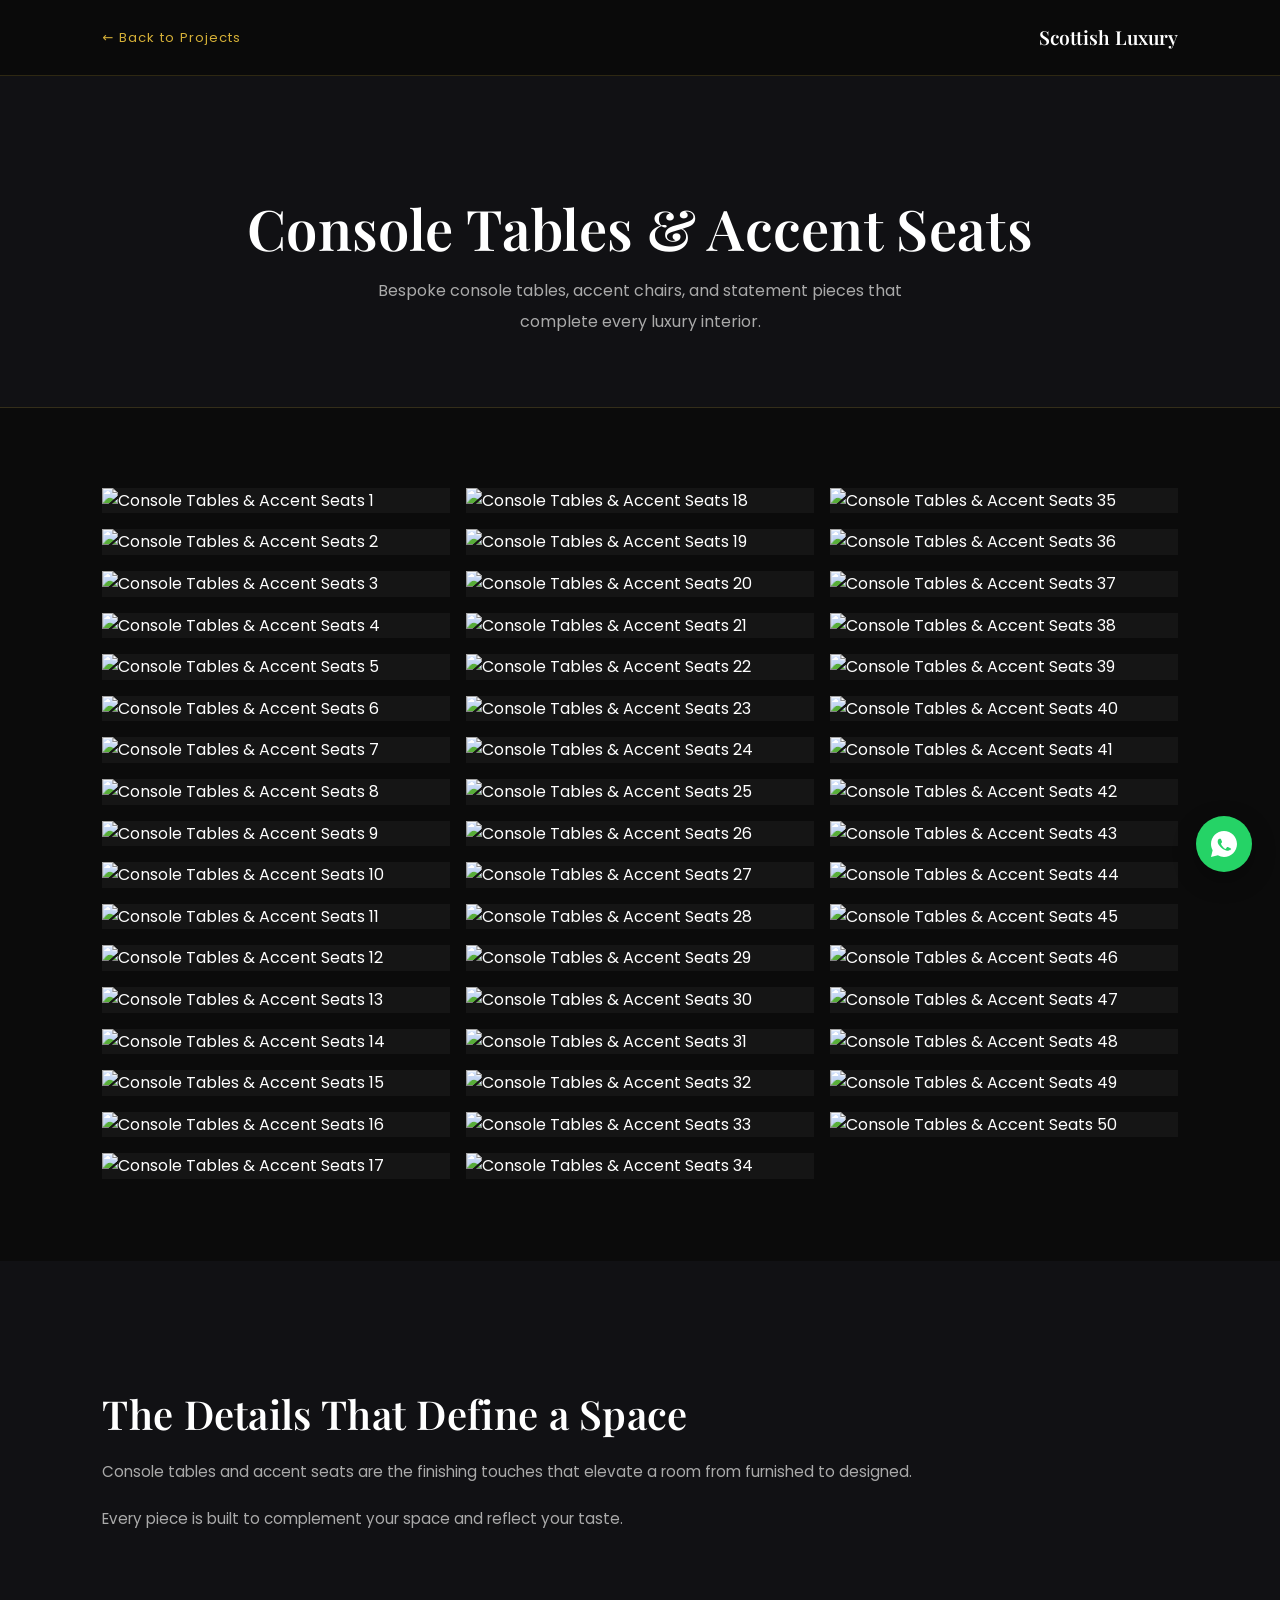
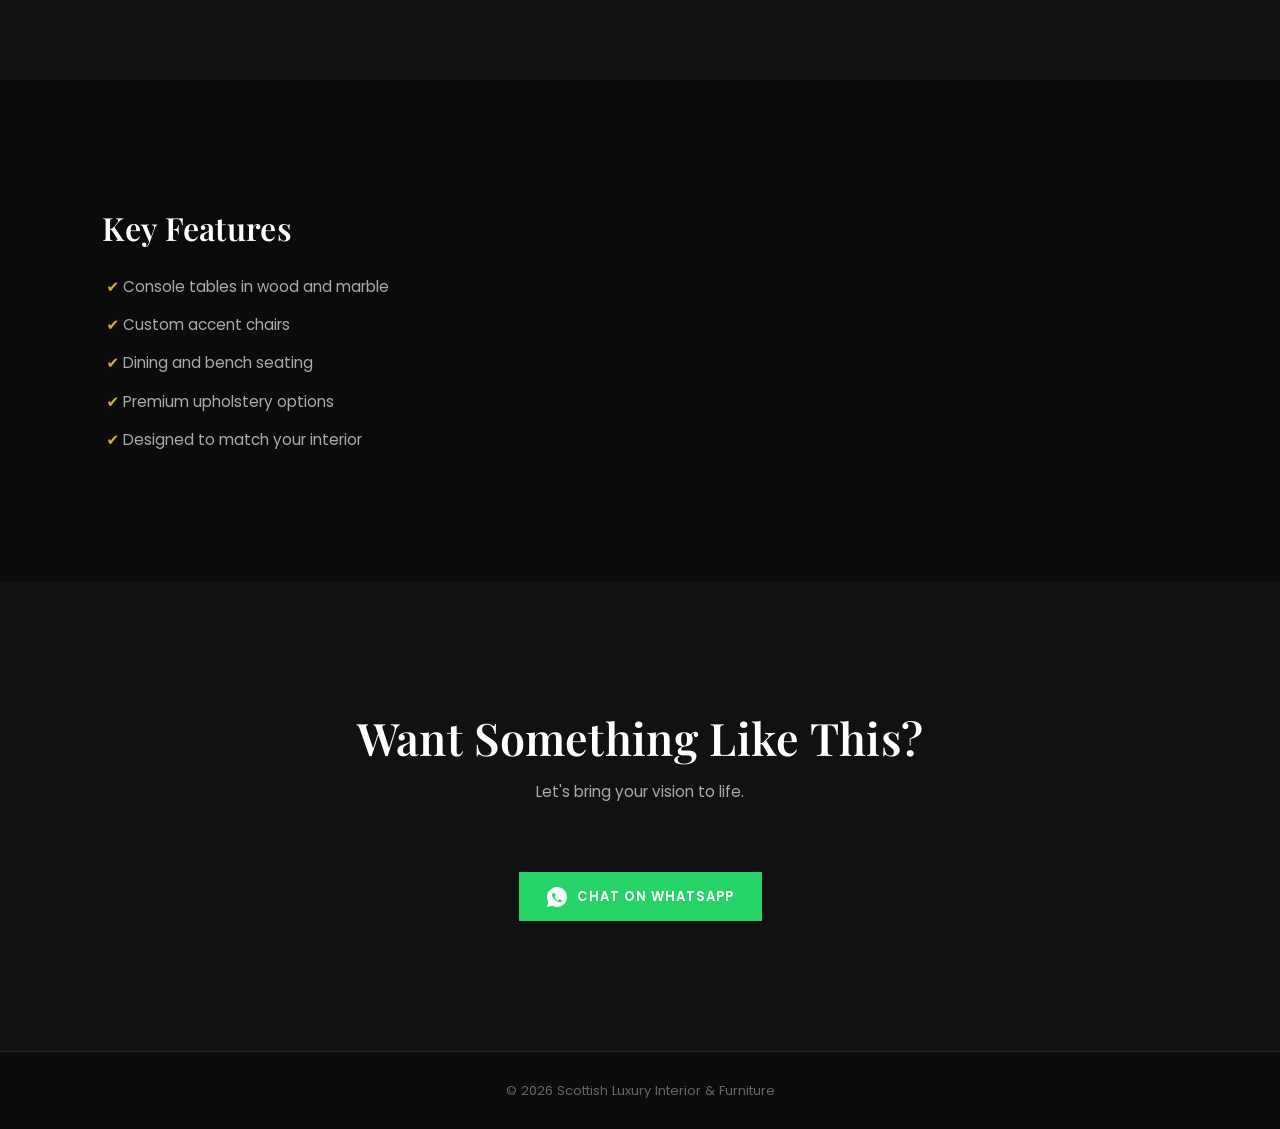
==== console.html @ 1c822341 "Add files via upload" ====
<!DOCTYPE html>
<html lang="en">
<head>
  <meta charset="UTF-8">
  <meta name="viewport" content="width=device-width, initial-scale=1.0">
  <title>Console & Seats | Scottish Luxury</title>
  <link rel="stylesheet" href="style.css">
  <link href="https://fonts.googleapis.com/css2?family=Playfair+Display:ital,wght@0,500;0,600;0,700;1,500&family=Poppins:wght@300;400;500;600&display=swap" rel="stylesheet">
  <style>
    .masonry-grid { columns: 3; column-gap: 16px; padding: 80px 8%; background: var(--black); }
    .masonry-item { break-inside: avoid; margin-bottom: 16px; overflow: hidden; position: relative; cursor: pointer; background: var(--card); }
    .masonry-item img { width: 100%; height: auto; display: block; transition: transform 0.6s ease; }
    .masonry-item:hover img { transform: scale(1.06); }
    .masonry-label { position: absolute; bottom: 0; left: 0; width: 100%; padding: 16px; background: linear-gradient(transparent, rgba(0,0,0,0.85)); opacity: 0; transition: opacity 0.4s ease; }
    .masonry-item:hover .masonry-label { opacity: 1; }
    .masonry-label h3 { color: var(--white); font-size: 0.95rem; font-family: var(--serif); }
    .lightbox { position: fixed; inset: 0; background: rgba(0,0,0,0.97); display: none; flex-direction: column; justify-content: center; align-items: center; z-index: 9999; padding: 40px; }
    .lightbox.open { display: flex; }
    .lightbox img { max-width: 880px; max-height: 80vh; width: auto; height: auto; border: 1px solid var(--gold-border); object-fit: contain; }
    .lightbox h3 { color: var(--white); margin-top: 20px; font-family: var(--serif); font-size: 1.1rem; }
    .lightbox-close { position: absolute; top: 28px; right: 40px; font-size: 2rem; color: var(--gold); cursor: pointer; background: none; border: none; }
    .lightbox-nav { position: absolute; top: 50%; transform: translateY(-50%); font-size: 2.5rem; color: var(--gold); cursor: pointer; background: none; border: none; padding: 10px; }
    .lightbox-prev { left: 20px; }
    .lightbox-next { right: 20px; }
    @media (max-width: 768px) { .masonry-grid { columns: 2; padding: 60px 5%; } }
    @media (max-width: 480px) { .masonry-grid { columns: 1; } }
  </style>
</head>
<body>

  <header class="project-page-header">
    <a href="projects.html" class="back-link">&larr; Back to Projects</a>
    <a href="index.html" class="logo-small">Scottish Luxury</a>
  </header>

  <section class="collection-hero">
    <h1>Console Tables & Accent Seats</h1>
    <p>Bespoke console tables, accent chairs, and statement pieces that complete every luxury interior.</p>
  </section>

  <!-- ADD YOUR IMAGES BELOW -->
  <!-- Replace photo-1.jpg, photo-2.jpg etc with your real image filenames -->
  <div class="masonry-grid" id="masonryGrid">
    <div class="masonry-item" onclick="openLightbox(0)">
      <img src="image/console/con (2).jpg" alt="Console Tables & Accent Seats 1" loading="lazy">
      <div class="masonry-label"><h3>Console Tables & Accent Seats 1</h3></div>
    </div>
    <div class="masonry-item" onclick="openLightbox(1)">
      <img src="image/console/con (1).jpg" alt="Console Tables & Accent Seats 2" loading="lazy">
      <div class="masonry-label"><h3>Console Tables & Accent Seats 2</h3></div>
    </div>
    <div class="masonry-item" onclick="openLightbox(2)">
      <img src="image/console/con (3).jpg" alt="Console Tables & Accent Seats 3" loading="lazy">
      <div class="masonry-label"><h3>Console Tables & Accent Seats 3</h3></div>
    </div>
    <div class="masonry-item" onclick="openLightbox(3)">
      <img src="image/console/con (4).jpg" alt="Console Tables & Accent Seats 4" loading="lazy">
      <div class="masonry-label"><h3>Console Tables & Accent Seats 4</h3></div>
    </div>
    <div class="masonry-item" onclick="openLightbox(4)">
      <img src="image/console/con (5).jpg" alt="Console Tables & Accent Seats 5" loading="lazy">
      <div class="masonry-label"><h3>Console Tables & Accent Seats 5</h3></div>
    </div>
    <div class="masonry-item" onclick="openLightbox(5)">
      <img src="image/console/con (6).jpg" alt="Console Tables & Accent Seats 6" loading="lazy">
      <div class="masonry-label"><h3>Console Tables & Accent Seats 6</h3></div>
    </div>
    <div class="masonry-item" onclick="openLightbox(6)">
      <img src="image/console/con (7).jpg" alt="Console Tables & Accent Seats 7" loading="lazy">
      <div class="masonry-label"><h3>Console Tables & Accent Seats 7</h3></div>
    </div>
    <div class="masonry-item" onclick="openLightbox(7)">
      <img src="image/console/con (8).jpg" alt="Console Tables & Accent Seats 8" loading="lazy">
      <div class="masonry-label"><h3>Console Tables & Accent Seats 8</h3></div>
    </div>
    <div class="masonry-item" onclick="openLightbox(8)">
      <img src="image/console/con (9).jpg" alt="Console Tables & Accent Seats 9" loading="lazy">
      <div class="masonry-label"><h3>Console Tables & Accent Seats 9</h3></div>
    </div>
    <div class="masonry-item" onclick="openLightbox(9)">
      <img src="image/console/con (10).jpg" alt="Console Tables & Accent Seats 10" loading="lazy">
      <div class="masonry-label"><h3>Console Tables & Accent Seats 10</h3></div>
    </div>
    <div class="masonry-item" onclick="openLightbox(10)">
      <img src="image/console/con (11).jpg" alt="Console Tables & Accent Seats 11" loading="lazy">
      <div class="masonry-label"><h3>Console Tables & Accent Seats 11</h3></div>
    </div>
    <div class="masonry-item" onclick="openLightbox(11)">
      <img src="image/console/con (12).jpg" alt="Console Tables & Accent Seats 12" loading="lazy">
      <div class="masonry-label"><h3>Console Tables & Accent Seats 12</h3></div>
    </div>
    <div class="masonry-item" onclick="openLightbox(12)">
      <img src="image/console/con (13).jpg" alt="Console Tables & Accent Seats 13" loading="lazy">
      <div class="masonry-label"><h3>Console Tables & Accent Seats 13</h3></div>
    </div>
    <div class="masonry-item" onclick="openLightbox(13)">
      <img src="image/console/con (14).jpg" alt="Console Tables & Accent Seats 14" loading="lazy">
      <div class="masonry-label"><h3>Console Tables & Accent Seats 14</h3></div>
    </div>
    <div class="masonry-item" onclick="openLightbox(14)">
      <img src="image/console/con (15).jpg" alt="Console Tables & Accent Seats 15" loading="lazy">
      <div class="masonry-label"><h3>Console Tables & Accent Seats 15</h3></div>
    </div>
    <div class="masonry-item" onclick="openLightbox(15)">
      <img src="image/console/con (16).jpg" alt="Console Tables & Accent Seats 16" loading="lazy">
      <div class="masonry-label"><h3>Console Tables & Accent Seats 16</h3></div>
    </div>
    <div class="masonry-item" onclick="openLightbox(16)">
      <img src="image/console/con (17).jpg" alt="Console Tables & Accent Seats 17" loading="lazy">
      <div class="masonry-label"><h3>Console Tables & Accent Seats 17</h3></div>
    </div>
    <div class="masonry-item" onclick="openLightbox(17)">
      <img src="image/console/con (18).jpg" alt="Console Tables & Accent Seats 18" loading="lazy">
      <div class="masonry-label"><h3>Console Tables & Accent Seats 18</h3></div>
    </div>
    <div class="masonry-item" onclick="openLightbox(18)">
      <img src="image/console/con (19).jpg" alt="Console Tables & Accent Seats 19" loading="lazy">
      <div class="masonry-label"><h3>Console Tables & Accent Seats 19</h3></div>
    </div>
    <div class="masonry-item" onclick="openLightbox(19)">
      <img src="image/console/con (20).jpg" alt="Console Tables & Accent Seats 20" loading="lazy">
      <div class="masonry-label"><h3>Console Tables & Accent Seats 20</h3></div>
    </div>
    <div class="masonry-item" onclick="openLightbox(20)">
      <img src="image/console/con (21).jpg" alt="Console Tables & Accent Seats 21" loading="lazy">
      <div class="masonry-label"><h3>Console Tables & Accent Seats 21</h3></div>
    </div>
    <div class="masonry-item" onclick="openLightbox(21)">
      <img src="image/console/con (22).jpg" alt="Console Tables & Accent Seats 22" loading="lazy">
      <div class="masonry-label"><h3>Console Tables & Accent Seats 22</h3></div>
    </div>
    <div class="masonry-item" onclick="openLightbox(22)">
      <img src="image/console/con (23).jpg" alt="Console Tables & Accent Seats 23" loading="lazy">
      <div class="masonry-label"><h3>Console Tables & Accent Seats 23</h3></div>
    </div>
    <div class="masonry-item" onclick="openLightbox(23)">
      <img src="image/console/con (24).jpg" alt="Console Tables & Accent Seats 24" loading="lazy">
      <div class="masonry-label"><h3>Console Tables & Accent Seats 24</h3></div>
    </div>
    <div class="masonry-item" onclick="openLightbox(24)">
      <img src="image/console/con (25).jpg" alt="Console Tables & Accent Seats 25" loading="lazy">
      <div class="masonry-label"><h3>Console Tables & Accent Seats 25</h3></div>
    </div>
    <div class="masonry-item" onclick="openLightbox(25)">
      <img src="image/console/con (26).jpg" alt="Console Tables & Accent Seats 26" loading="lazy">
      <div class="masonry-label"><h3>Console Tables & Accent Seats 26</h3></div>
    </div>
    <div class="masonry-item" onclick="openLightbox(26)">
      <img src="image/console/con (27).jpg" alt="Console Tables & Accent Seats 27" loading="lazy">
      <div class="masonry-label"><h3>Console Tables & Accent Seats 27</h3></div>
    </div>
    <div class="masonry-item" onclick="openLightbox(27)">
      <img src="image/console/con (28).jpg" alt="Console Tables & Accent Seats 28" loading="lazy">
      <div class="masonry-label"><h3>Console Tables & Accent Seats 28</h3></div>
    </div>
    <div class="masonry-item" onclick="openLightbox(28)">
      <img src="image/console/con (29).jpg" alt="Console Tables & Accent Seats 29" loading="lazy">
      <div class="masonry-label"><h3>Console Tables & Accent Seats 29</h3></div>
    </div>
    <div class="masonry-item" onclick="openLightbox(29)">
      <img src="image/console/con (30).jpg" alt="Console Tables & Accent Seats 30" loading="lazy">
      <div class="masonry-label"><h3>Console Tables & Accent Seats 30</h3></div>
    </div>
    <div class="masonry-item" onclick="openLightbox(30)">
      <img src="image/console/con (31).jpg" alt="Console Tables & Accent Seats 31" loading="lazy">
      <div class="masonry-label"><h3>Console Tables & Accent Seats 31</h3></div>
    </div>
    <div class="masonry-item" onclick="openLightbox(31)">
      <img src="image/console/con (32).jpg" alt="Console Tables & Accent Seats 32" loading="lazy">
      <div class="masonry-label"><h3>Console Tables & Accent Seats 32</h3></div>
    </div>
    <div class="masonry-item" onclick="openLightbox(32)">
      <img src="image/console/con (33).jpg" alt="Console Tables & Accent Seats 33" loading="lazy">
      <div class="masonry-label"><h3>Console Tables & Accent Seats 33</h3></div>
    </div>
    <div class="masonry-item" onclick="openLightbox(33)">
      <img src="image/console/con (34).jpg" alt="Console Tables & Accent Seats 34" loading="lazy">
      <div class="masonry-label"><h3>Console Tables & Accent Seats 34</h3></div>
    </div>
    <div class="masonry-item" onclick="openLightbox(34)">
      <img src="image/console/con (35).jpg" alt="Console Tables & Accent Seats 35" loading="lazy">
      <div class="masonry-label"><h3>Console Tables & Accent Seats 35</h3></div>
    </div>
    <div class="masonry-item" onclick="openLightbox(35)">
      <img src="image/console/con (36).jpg" alt="Console Tables & Accent Seats 36" loading="lazy">
      <div class="masonry-label"><h3>Console Tables & Accent Seats 36</h3></div>
    </div>
    <div class="masonry-item" onclick="openLightbox(36)">
      <img src="image/console/con (37).jpg" alt="Console Tables & Accent Seats 37" loading="lazy">
      <div class="masonry-label"><h3>Console Tables & Accent Seats 37</h3></div>
    </div>
    <div class="masonry-item" onclick="openLightbox(37)">
      <img src="image/console/con (38).jpg" alt="Console Tables & Accent Seats 38" loading="lazy">
      <div class="masonry-label"><h3>Console Tables & Accent Seats 38</h3></div>
    </div>
    <div class="masonry-item" onclick="openLightbox(38)">
      <img src="image/console/con (39).jpg" alt="Console Tables & Accent Seats 39" loading="lazy">
      <div class="masonry-label"><h3>Console Tables & Accent Seats 39</h3></div>
    </div>
    <div class="masonry-item" onclick="openLightbox(39)">
      <img src="image/console/con (40).jpg" alt="Console Tables & Accent Seats 40" loading="lazy">
      <div class="masonry-label"><h3>Console Tables & Accent Seats 40</h3></div>
    </div>
    <div class="masonry-item" onclick="openLightbox(40)">
      <img src="image/console/con (41).jpg" alt="Console Tables & Accent Seats 41" loading="lazy">
      <div class="masonry-label"><h3>Console Tables & Accent Seats 41</h3></div>
    </div>
    <div class="masonry-item" onclick="openLightbox(41)">
      <img src="image/console/con (42).jpg" alt="Console Tables & Accent Seats 42" loading="lazy">
      <div class="masonry-label"><h3>Console Tables & Accent Seats 42</h3></div>
    </div>
    <div class="masonry-item" onclick="openLightbox(42)">
      <img src="image/console/con (43).jpg" alt="Console Tables & Accent Seats 43" loading="lazy">
      <div class="masonry-label"><h3>Console Tables & Accent Seats 43</h3></div>
    </div>
    <div class="masonry-item" onclick="openLightbox(43)">
      <img src="image/console/con (44).jpg" alt="Console Tables & Accent Seats 44" loading="lazy">
      <div class="masonry-label"><h3>Console Tables & Accent Seats 44</h3></div>
    </div>
    <div class="masonry-item" onclick="openLightbox(44)">
      <img src="image/console/con (45).jpg" alt="Console Tables & Accent Seats 45" loading="lazy">
      <div class="masonry-label"><h3>Console Tables & Accent Seats 45</h3></div>
    </div>
    <div class="masonry-item" onclick="openLightbox(45)">
      <img src="image/console/con (46).jpg" alt="Console Tables & Accent Seats 46" loading="lazy">
      <div class="masonry-label"><h3>Console Tables & Accent Seats 46</h3></div>
    </div>
    <div class="masonry-item" onclick="openLightbox(46)">
      <img src="image/console/con (47).jpg" alt="Console Tables & Accent Seats 47" loading="lazy">
      <div class="masonry-label"><h3>Console Tables & Accent Seats 47</h3></div>
    </div>
    <div class="masonry-item" onclick="openLightbox(47)">
      <img src="image/console/con ().jpg" alt="Console Tables & Accent Seats 48" loading="lazy">
      <div class="masonry-label"><h3>Console Tables & Accent Seats 48</h3></div>
    </div>
    <div class="masonry-item" onclick="openLightbox(48)">
      <img src="image/console/con (49).jpg" alt="Console Tables & Accent Seats 49" loading="lazy">
      <div class="masonry-label"><h3>Console Tables & Accent Seats 49</h3></div>
    </div>
    <div class="masonry-item" onclick="openLightbox(49)">
      <img src="image/console/con (50).jpg" alt="Console Tables & Accent Seats 50" loading="lazy">
      <div class="masonry-label"><h3>Console Tables & Accent Seats 50</h3></div>
    </div>
  </div>

  <section class="project-story">
    <div class="story-text reveal">
      <h2>The Details That Define a Space</h2>
      <p>Console tables and accent seats are the finishing touches that elevate a room from furnished to designed.</p>
      <p>Every piece is built to complement your space and reflect your taste.</p>
    </div>
  </section>

  <section class="project-features">
    <h2>Key Features</h2>
    <ul>
      <li>Console tables in wood and marble</li>
      <li>Custom accent chairs</li>
      <li>Dining and bench seating</li>
      <li>Premium upholstery options</li>
      <li>Designed to match your interior</li>
    </ul>
  </section>

  <section class="project-cta reveal">
    <h2>Want Something Like This?</h2>
    <p>Let's bring your vision to life.</p>
    <a href="https://wa.me/234802 031 6208" class="whatsapp-btn" target="_blank">
      <svg xmlns="http://www.w3.org/2000/svg" viewBox="0 0 32 32" width="20" height="20" fill="white"><path d="M16 0C7.163 0 0 7.163 0 16c0 2.822.736 5.472 2.027 7.77L0 32l8.43-2.01A15.94 15.94 0 0 0 16 32c8.837 0 16-7.163 16-16S24.837 0 16 0zm7.894 22.324c-.33.927-1.922 1.77-2.646 1.883-.678.106-1.53.15-2.468-.155-.569-.184-1.3-.43-2.234-.842-3.937-1.7-6.507-5.67-6.703-5.933-.196-.263-1.6-2.126-1.6-4.055s1.013-2.878 1.372-3.27c.358-.39.78-.488 1.04-.488.26 0 .52.002.748.014.24.012.562-.091.88.671.33.787 1.12 2.716 1.218 2.912.098.196.163.424.033.683-.13.26-.196.423-.39.651-.195.228-.41.51-.585.684-.195.195-.398.406-.171.797.228.39 1.013 2.358 1.95 3.158 1.338 1.95 2.46 2.56 2.916 2.854.456.293.72.244.985-.049.267-.293 1.137-1.327 1.44-1.782.303-.456.606-.38 1.023-.228.416.15 2.64 1.245 3.094 1.47.456.228.76.342.872.53.11.195.11 1.122-.22 2.05z"/></svg>
      Chat on WhatsApp
    </a>
  </section>

  <footer class="project-footer">&copy; 2026 Scottish Luxury Interior &amp; Furniture</footer>

  <div class="lightbox" id="lightbox">
    <button class="lightbox-close" onclick="closeLightbox()">&#10005;</button>
    <button class="lightbox-nav lightbox-prev" onclick="changeImage(-1)">&#8249;</button>
    <img id="lightboxImg" src="" alt="">
    <h3 id="lightboxTitle"></h3>
    <button class="lightbox-nav lightbox-next" onclick="changeImage(1)">&#8250;</button>
  </div>

  <a href="https://wa.me/234802 031 6208" class="whatsapp-float" target="_blank">
    <svg xmlns="http://www.w3.org/2000/svg" viewBox="0 0 32 32" fill="white"><path d="M16 0C7.163 0 0 7.163 0 16c0 2.822.736 5.472 2.027 7.77L0 32l8.43-2.01A15.94 15.94 0 0 0 16 32c8.837 0 16-7.163 16-16S24.837 0 16 0zm7.894 22.324c-.33.927-1.922 1.77-2.646 1.883-.678.106-1.53.15-2.468-.155-.569-.184-1.3-.43-2.234-.842-3.937-1.7-6.507-5.67-6.703-5.933-.196-.263-1.6-2.126-1.6-4.055s1.013-2.878 1.372-3.27c.358-.39.78-.488 1.04-.488.26 0 .52.002.748.014.24.012.562-.091.88.671.33.787 1.12 2.716 1.218 2.912.098.196.163.424.033.683-.13.26-.196.423-.39.651-.195.228-.41.51-.585.684-.195.195-.398.406-.171.797.228.39 1.013 2.358 1.95 3.158 1.338 1.95 2.46 2.56 2.916 2.854.456.293.72.244.985-.049.267-.293 1.137-1.327 1.44-1.782.303-.456.606-.38 1.023-.228.416.15 2.64 1.245 3.094 1.47.456.228.76.342.872.53.11.195.11 1.122-.22 2.05z"/></svg>
  </a>

  <script src="script.js"></script>
  <script>
    let currentIndex = 0;
    const items = document.querySelectorAll(".masonry-item");
    function openLightbox(index) { currentIndex = index; updateLightbox(); document.getElementById("lightbox").classList.add("open"); document.body.style.overflow = "hidden"; }
    function closeLightbox() { document.getElementById("lightbox").classList.remove("open"); document.body.style.overflow = ""; }
    function changeImage(dir) { currentIndex = (currentIndex + dir + items.length) % items.length; updateLightbox(); }
    function updateLightbox() { const item = items[currentIndex]; document.getElementById("lightboxImg").src = item.querySelector("img").src; const h3 = item.querySelector("h3"); document.getElementById("lightboxTitle").innerText = h3 ? h3.innerText : ""; }
    document.getElementById("lightbox").addEventListener("click", function(e) { if (e.target === this) closeLightbox(); });
    document.addEventListener("keydown", function(e) { if (e.key === "Escape") closeLightbox(); if (e.key === "ArrowRight") changeImage(1); if (e.key === "ArrowLeft") changeImage(-1); });
    const reveals = document.querySelectorAll(".reveal");
    const observer = new IntersectionObserver((entries) => { entries.forEach(e => { if (e.isIntersecting) { e.target.classList.add("visible"); observer.unobserve(e.target); } }); }, { threshold: 0.1 });
    reveals.forEach(r => observer.observe(r));
  </script>
</body>
</html>
---- style.css ----
/* ================================
   SCOTTISH LUXURY — UPGRADED STYLE
   Dark gold. Breathing room. Smooth.
   ================================ */

   @import url('https://fonts.googleapis.com/css2?family=Playfair+Display:ital,wght@0,500;0,600;0,700;1,500&family=Poppins:wght@300;400;500;600&display=swap');

   :root {
     --black:   #0b0b0b;
     --dark:    #111114;
     --mid:     #181818;
     --card:    #151515;
     --gold:    #d4af37;
     --gold-dim: rgba(212,175,55,0.12);
     --gold-border: rgba(212,175,55,0.18);
     --white:   #ffffff;
     --grey:    #aaaaaa;
     --grey-dim: #666666;
   
     --serif: 'Playfair Display', Georgia, serif;
     --sans:  'Poppins', system-ui, sans-serif;
   
     --pad: 130px 8%;
     --pad-sm: 80px 5%;
   }
   
   *, *::before, *::after {
     margin: 0;
     padding: 0;
     box-sizing: border-box;
   }
   
   html { scroll-behavior: smooth; }
   
   body {
     font-family: var(--sans);
     background: var(--black);
     color: var(--white);
     font-size: 16px;
     line-height: 1.6;
     overflow-x: hidden;
   }
   
   h1, h2, h3 {
     font-family: var(--serif);
     font-weight: 600;
     line-height: 1.15;
     letter-spacing: 0.3px;
   }
   
   a { text-decoration: none; color: inherit; }
   img { display: block; width: 100%; object-fit: cover; }
   
   /* ---- SCROLL REVEAL ---- */
   .reveal {
     opacity: 0;
     transform: translateY(50px);
     transition: opacity 0.9s ease, transform 0.9s ease;
   }
   
   .reveal.visible {
     opacity: 1;
     transform: translateY(0);
   }
   
   .fade-up {
     animation: fadeUp 1.2s ease forwards;
   }
   
   @keyframes fadeUp {
     from { opacity: 0; transform: translateY(40px); }
     to   { opacity: 1; transform: translateY(0); }
   }
   
   /* ---- NAVBAR ---- */
   .navbar {
     position: fixed;
     top: 0; left: 0;
     width: 100%;
     padding: 22px 8%;
     display: flex;
     justify-content: space-between;
     align-items: center;
     z-index: 1000;
     background: rgba(11,11,11,0.6);
     backdrop-filter: blur(12px);
     border-bottom: 1px solid var(--gold-border);
     transition: background 0.4s ease, padding 0.3s ease;
   }
   
   .navbar.scrolled {
     background: rgba(11,11,11,0.92);
     padding: 16px 8%;
   }
   
   .logo {
     font-family: var(--serif);
     font-size: 1.4rem;
     color: var(--gold);
     letter-spacing: 1px;
   }
   
   .nav-links {
     display: flex;
     gap: 36px;
     list-style: none;
   }
   
   .nav-links a {
     font-size: 0.82rem;
     letter-spacing: 1.5px;
     text-transform: uppercase;
     color: var(--white);
     position: relative;
     transition: color 0.3s;
   }
   
   .nav-links a::after {
     content: '';
     position: absolute;
     bottom: -4px; left: 0;
     width: 0; height: 1px;
     background: var(--gold);
     transition: width 0.3s ease;
   }
   
   .nav-links a:hover { color: var(--gold); }
   .nav-links a:hover::after { width: 100%; }
   
   .menu-toggle {
     display: none;
     font-size: 1.6rem;
     color: var(--gold);
     cursor: pointer;
     background: none;
     border: none;
   }
   
   /* ---- OVERLAY MENU ---- */
   .overlay-menu {
     position: fixed;
     inset: 0;
     background: rgba(11,11,11,0.98);
     display: flex;
     flex-direction: column;
     justify-content: center;
     align-items: center;
     z-index: 9999;
     opacity: 0;
     pointer-events: none;
     transition: opacity 0.4s ease;
   }
   
   .overlay-menu.active {
     opacity: 1;
     pointer-events: all;
   }
   
   .overlay-menu ul { list-style: none; text-align: center; }
   .overlay-menu ul li { margin: 22px 0; }
   
   .overlay-menu ul li a {
     font-family: var(--serif);
     font-size: 2.8rem;
     color: var(--white);
     transition: color 0.3s;
     position: relative;
   }
   
   .overlay-menu ul li a::after {
     content: '';
     position: absolute;
     bottom: -4px; left: 0;
     width: 0; height: 1px;
     background: var(--gold);
     transition: width 0.3s ease;
   }
   
   .overlay-menu ul li a:hover { color: var(--gold); }
   .overlay-menu ul li a:hover::after { width: 100%; }
   
   .close-btn {
     position: absolute;
     top: 28px; right: 8%;
     font-size: 2rem;
     color: var(--gold);
     cursor: pointer;
   }
   
   /* ---- BUTTONS ---- */
   .btn-primary {
     display: inline-block;
     background: var(--gold);
     color: #000;
     padding: 15px 36px;
     font-family: var(--sans);
     font-size: 0.82rem;
     font-weight: 600;
     letter-spacing: 1.5px;
     text-transform: uppercase;
     transition: background 0.3s ease, transform 0.3s ease;
   }
   
   .btn-primary:hover {
     background: #c49b2e;
     transform: translateY(-2px);
   }
   
   .btn-secondary {
     display: inline-block;
     border: 1px solid var(--gold);
     color: var(--gold);
     padding: 15px 36px;
     font-family: var(--sans);
     font-size: 0.82rem;
     font-weight: 500;
     letter-spacing: 1.5px;
     text-transform: uppercase;
     transition: background 0.3s ease, color 0.3s ease, transform 0.3s ease;
   }
   
   .btn-secondary:hover {
     background: var(--gold);
     color: #000;
     transform: translateY(-2px);
   }
   
   /* ---- EYEBROW / SECTION LABEL ---- */
   .eyebrow {
     display: block;
     font-size: 0.75rem;
     letter-spacing: 3px;
     text-transform: uppercase;
     color: var(--gold);
     margin-bottom: 16px;
   }
   
   .section-header {
     text-align: center;
     max-width: 680px;
     margin: 0 auto 70px;
   }
   
   .section-header h2 {
     font-size: 3rem;
     color: var(--white);
     margin-bottom: 18px;
   }
   
   .section-header p {
     color: var(--grey);
     line-height: 1.9;
     font-size: 0.95rem;
   }
   
   /* ---- HERO ---- */
   .hero {
     height: 100vh;
     position: relative;
     display: flex;
     align-items: center;
     overflow: hidden;
   }
   
   .hero-video {
     position: absolute;
     inset: 0;
     width: 100%; height: 100%;
     object-fit: cover;
     z-index: 1;
   }
   
   .hero-overlay {
     position: absolute;
     inset: 0;
     background: linear-gradient(
       135deg,
       rgba(0,0,0,0.75) 0%,
       rgba(0,0,0,0.45) 100%
     );
     z-index: 2;
   }
   
   .hero-content {
     position: relative;
     z-index: 3;
     margin-left: 8%;
     max-width: 680px;
   }
   
   .hero-content .eyebrow {
     margin-bottom: 20px;
   }
   
   .hero h1 {
     font-size: 4.5rem;
     color: var(--white);
     line-height: 1.1;
     margin-bottom: 24px;
   }
   
   .hero h1 em {
     font-style: italic;
     color: var(--gold);
   }
   
   .hero-desc {
     color: #ddd;
     font-size: 1rem;
     line-height: 1.9;
     margin-bottom: 40px;
     max-width: 520px;
   }
   
   .hero-buttons {
     display: flex;
     gap: 16px;
     flex-wrap: wrap;
   }
   
   .hero-scroll-hint {
     position: absolute;
     bottom: 40px;
     left: 50%;
     transform: translateX(-50%);
     z-index: 3;
     display: flex;
     flex-direction: column;
     align-items: center;
     gap: 8px;
   }
   
   .hero-scroll-hint span {
     display: block;
     width: 1px;
     height: 50px;
     background: linear-gradient(var(--gold), transparent);
     animation: scrollLine 1.8s ease infinite;
   }
   
   .hero-scroll-hint p {
     font-size: 0.7rem;
     letter-spacing: 3px;
     text-transform: uppercase;
     color: var(--gold);
   }
   
   @keyframes scrollLine {
     0%   { transform: scaleY(0); transform-origin: top; opacity: 0; }
     50%  { opacity: 1; }
     100% { transform: scaleY(1); transform-origin: top; opacity: 0; }
   }
   
   /* ---- MARQUEE ---- */
   .marquee-strip {
     background: var(--dark);
     padding: 18px 0;
     overflow: hidden;
     border-top: 1px solid var(--gold-border);
     border-bottom: 1px solid var(--gold-border);
   }
   
   .marquee-track {
     display: inline-flex;
     gap: 50px;
     white-space: nowrap;
     animation: marquee 25s linear infinite;
   }
   
   .marquee-track span {
     font-size: 0.75rem;
     letter-spacing: 2.5px;
     text-transform: uppercase;
     color: var(--grey);
   }
   
   .marquee-track .dot { color: var(--gold); letter-spacing: 0; }
   
   @keyframes marquee {
     from { transform: translateX(0); }
     to   { transform: translateX(-50%); }
   }
   
   /* ---- PROJECTS ---- */
   .projects {
     padding: var(--pad);
     background: var(--black);
   }
   
   .project-grid {
     display: grid;
     grid-template-columns: repeat(3, 1fr);
     gap: 24px;
   }
   
   .project-card {
     overflow: hidden;
     position: relative;
     cursor: pointer;
   }
   
   .project-card img {
     width: 100%;
     height: 520px;
     object-fit: cover;
     transition: transform 0.6s ease;
   }
   
   .project-card:hover img { transform: scale(1.07); }
   
   .project-info {
     position: absolute;
     bottom: 0; left: 0;
     width: 100%;
     padding: 32px;
     background: linear-gradient(transparent, rgba(0,0,0,0.92));
     transform: translateY(8px);
     transition: transform 0.4s ease;
   }
   
   .project-card:hover .project-info { transform: translateY(0); }
   
   .proj-cat {
     font-size: 0.72rem;
     letter-spacing: 2px;
     text-transform: uppercase;
     color: var(--gold);
     margin-bottom: 6px;
   }
   
   .project-info h3 { color: var(--white); font-size: 1.3rem; }
   
   /* ---- SCOTTISH WAY ---- */
   .scottish-way {
     padding: var(--pad);
     display: grid;
     grid-template-columns: 1fr 1fr;
     gap: 80px;
     align-items: center;
     background: var(--dark);
   }
   
   .way-image img {
     width: 100%;
     height: 650px;
     object-fit: cover;
   }
   
   .way-content h2 {
     font-size: 2.8rem;
     color: var(--white);
     margin: 16px 0 24px;
   }
   
   .way-content p {
     color: var(--grey);
     line-height: 1.95;
     font-size: 0.95rem;
   }
   
   .stats {
     display: flex;
     gap: 40px;
     margin-top: 44px;
     padding-top: 44px;
     border-top: 1px solid var(--gold-border);
   }
   
   .stat h3 {
     font-size: 2.8rem;
     color: var(--gold);
     margin-bottom: 6px;
   }
   
   .stat p {
     font-size: 0.78rem;
     letter-spacing: 1.5px;
     text-transform: uppercase;
     color: var(--grey);
   }
   
   /* ---- SERVICES ---- */
   .services {
     padding: var(--pad);
     background: var(--black);
   }
   
   .services-grid {
     display: grid;
     grid-template-columns: repeat(3, 1fr);
     gap: 2px;
     background: var(--gold-border);
   }
   
   .service-card {
     display: block;
     background: var(--card);
     padding: 44px 36px;
     transition: background 0.4s ease, transform 0.3s ease;
     cursor: pointer;
   }
   
   .service-card:hover {
     background: #1a1a1a;
     transform: translateY(-6px);
   }
   
   .service-icon {
     font-size: 1.2rem;
     color: var(--gold);
     margin-bottom: 18px;
     opacity: 0.7;
   }
   
   .service-card h3 {
     color: var(--white);
     font-size: 1.25rem;
     margin-bottom: 12px;
   }
   
   .service-card p {
     color: var(--grey);
     font-size: 0.9rem;
     line-height: 1.8;
   }
   
   .service-card:hover h3 { color: var(--gold); }
   
   /* ---- GALLERY ---- */
   .gallery {
     padding: var(--pad);
     background: var(--dark);
   }
   
   .gallery-grid {
     display: grid;
     grid-template-columns: repeat(2, 1fr);
     gap: 16px;
   }
   
   .gallery-item {
     overflow: hidden;
     position: relative;
   }
   
   .gallery-item img {
     width: 100%;
     height: 380px;
     object-fit: cover;
     transition: transform 0.7s ease;
   }
   
   .gallery-item.large img { height: 520px; }
   
   .gallery-item:hover img { transform: scale(1.07); }
   
   .gallery-hover {
     position: absolute;
     inset: 0;
     background: rgba(0,0,0,0.45);
     display: flex;
     align-items: flex-end;
     padding: 24px;
     opacity: 0;
     transition: opacity 0.4s ease;
   }
   
   .gallery-item:hover .gallery-hover { opacity: 1; }
   
   .gallery-hover span {
     font-size: 0.75rem;
     letter-spacing: 2px;
     text-transform: uppercase;
     color: var(--gold);
     border-bottom: 1px solid var(--gold);
     padding-bottom: 4px;
   }
   
   .view-more {
     text-align: center;
     margin-top: 50px;
   }
   
   .view-more a {
     color: var(--gold);
     font-size: 0.9rem;
     letter-spacing: 1.5px;
     text-transform: uppercase;
     border-bottom: 1px solid var(--gold);
     padding-bottom: 4px;
     transition: opacity 0.3s;
   }
   
   .view-more a:hover { opacity: 0.7; }
   
   /* ---- WHY US ---- */
   .why-us {
     padding: var(--pad);
     background: var(--black);
   }
   
   .why-container {
     display: grid;
     grid-template-columns: 1fr 1fr;
     gap: 80px;
     align-items: start;
   }
   
   .why-left h2 {
     font-size: 2.8rem;
     color: var(--white);
     margin-top: 16px;
     line-height: 1.2;
   }
   
   .why-right p {
     color: var(--grey);
     line-height: 1.95;
     font-size: 0.95rem;
     margin-bottom: 16px;
   }
   
   .why-points {
     margin-top: 36px;
     display: grid;
     gap: 14px;
   }
   
   .why-point {
     color: var(--gold);
     font-weight: 500;
     font-size: 0.9rem;
     letter-spacing: 0.5px;
   }
   
   /* ---- CONTACT ---- */
   .contact {
     padding: var(--pad);
     background: var(--dark);
   }
   
   .contact-container {
     display: grid;
     grid-template-columns: 1fr 1.4fr;
     gap: 70px;
     margin-top: 0;
   }
   
   .contact-info h3 {
     font-family: var(--serif);
     font-size: 1.6rem;
     color: var(--white);
     margin-bottom: 28px;
   }
   
   .contact-detail {
     display: flex;
     gap: 14px;
     align-items: flex-start;
     margin-bottom: 16px;
   }
   
   .contact-detail span {
     font-size: 1rem;
     margin-top: 2px;
   }
   
   .contact-detail p {
     color: var(--grey);
     font-size: 0.95rem;
   }
   
   .whatsapp-btn {
     display: inline-flex;
     align-items: center;
     gap: 10px;
     margin-top: 32px;
     padding: 14px 28px;
     background: #25D366;
     color: white;
     font-size: 0.82rem;
     font-weight: 600;
     letter-spacing: 1px;
     text-transform: uppercase;
     transition: background 0.3s, transform 0.3s;
   }
   
   .whatsapp-btn:hover {
     background: #1ebe5d;
     transform: translateY(-2px);
   }
   
   .contact-form {
     display: flex;
     flex-direction: column;
     gap: 0;
   }
   
   .form-group {
     display: flex;
     flex-direction: column;
     margin-bottom: 20px;
   }
   
   .form-group label {
     font-size: 0.72rem;
     letter-spacing: 1.5px;
     text-transform: uppercase;
     color: var(--grey);
     margin-bottom: 8px;
   }
   
   .form-group input,
   .form-group textarea {
     padding: 14px 16px;
     background: var(--black);
     border: 1px solid var(--gold-border);
     color: var(--white);
     font-family: var(--sans);
     font-size: 0.9rem;
     outline: none;
     transition: border-color 0.3s;
   }
   
   .form-group input:focus,
   .form-group textarea:focus {
     border-color: var(--gold);
   }
   
   .form-group textarea { resize: vertical; }
   
   .contact-form .btn-primary {
     border: none;
     cursor: pointer;
     font-family: var(--sans);
     width: 100%;
     text-align: center;
     margin-top: 4px;
   }
   
   .form-success {
     display: none;
     margin-top: 16px;
     padding: 16px;
     background: var(--gold-dim);
     border-left: 3px solid var(--gold);
     color: var(--gold);
     font-size: 0.88rem;
   }
   
   /* ---- FOOTER ---- */
   .footer {
     background: var(--black);
     border-top: 1px solid var(--gold-border);
   }
   
   .footer-inner {
     padding: 80px 8%;
     display: grid;
     grid-template-columns: 1.5fr 1fr 1fr;
     gap: 60px;
   }
   
   .footer-brand h2 {
     font-family: var(--serif);
     color: var(--gold);
     font-size: 1.5rem;
     margin-bottom: 12px;
   }
   
   .footer-brand p {
     color: var(--grey);
     font-size: 0.88rem;
     line-height: 1.8;
   }
   
   .footer-col h4 {
     font-family: var(--sans);
     font-size: 0.72rem;
     letter-spacing: 2px;
     text-transform: uppercase;
     color: var(--gold);
     margin-bottom: 20px;
   }
   
   .footer-col ul {
     list-style: none;
     display: flex;
     flex-direction: column;
     gap: 12px;
   }
   
   .footer-col ul a {
     color: var(--grey);
     font-size: 0.88rem;
     transition: color 0.3s;
   }
   
   .footer-col ul a:hover { color: var(--white); }
   
   .footer-bottom {
     padding: 20px 8%;
     border-top: 1px solid var(--gold-border);
     display: flex;
     justify-content: space-between;
     align-items: center;
     flex-wrap: wrap;
     gap: 16px;
   }
   
   .footer-bottom p {
     color: var(--grey-dim);
     font-size: 0.8rem;
   }
   
   .social-links {
     display: flex;
     gap: 16px;
     align-items: center;
   }
   
   .social-links a {
     width: 38px;
     height: 38px;
     border: 1px solid var(--gold-border);
     border-radius: 50%;
     display: flex;
     justify-content: center;
     align-items: center;
     transition: background 0.3s ease, border-color 0.3s ease, transform 0.3s ease;
   }
   
   .social-links a:hover {
     background: var(--gold);
     border-color: var(--gold);
     transform: translateY(-3px);
   }
   
   .social-links a svg {
     width: 16px;
     height: 16px;
     fill: var(--grey);
     transition: fill 0.3s;
   }
   
   .social-links a:hover svg { fill: #000; }
   
   /* mobile footer bottom */
   @media (max-width: 768px) {
     .footer-bottom {
       flex-direction: column;
       text-align: center;
       gap: 20px;
     }
   }
   
   /* ---- WHATSAPP FLOAT ---- */
   .whatsapp-float {
     position: fixed;
     bottom: 28px; right: 28px;
     width: 56px; height: 56px;
     background: #25D366;
     border-radius: 50%;
     display: flex;
     justify-content: center;
     align-items: center;
     z-index: 999;
     box-shadow: 0 8px 24px rgba(0,0,0,0.3);
     transition: transform 0.3s ease;
     animation: pulseGreen 2.5s infinite;
   }
   
   .whatsapp-float svg { width: 26px; height: 26px; }
   .whatsapp-float:hover { transform: scale(1.1); }
   
   @keyframes pulseGreen {
     0%   { box-shadow: 0 0 0 0 rgba(37,211,102,0.45); }
     70%  { box-shadow: 0 0 0 18px rgba(37,211,102,0); }
     100% { box-shadow: 0 0 0 0 rgba(37,211,102,0); }
   }
   
   /* ---- LUX.CSS SHARED (for sub-pages) ---- */
   .project-page-header {
     display: flex;
     justify-content: space-between;
     align-items: center;
     padding: 22px 8%;
     background: rgba(11,11,11,0.92);
     position: sticky;
     top: 0;
     z-index: 1000;
     border-bottom: 1px solid var(--gold-border);
     backdrop-filter: blur(12px);
   }
   
   .back-link {
     color: var(--gold);
     text-decoration: none;
     font-size: 0.82rem;
     letter-spacing: 1px;
     transition: opacity 0.3s;
   }
   
   .back-link:hover { opacity: 0.7; }
   
   .logo-small {
     font-family: var(--serif);
     color: var(--white);
     font-size: 1.2rem;
     font-weight: 600;
   }
   
   .collection-hero {
     padding: 120px 8% 70px;
     text-align: center;
     background: var(--dark);
     border-bottom: 1px solid var(--gold-border);
   }
   
   .collection-hero h1 {
     font-size: 3.5rem;
     color: var(--white);
     margin-bottom: 16px;
   }
   
   .collection-hero p {
     color: var(--grey);
     max-width: 600px;
     margin: 0 auto;
     line-height: 1.9;
   }
   
   .collection-grid {
     padding: 80px 8%;
     background: var(--black);
     display: grid;
     grid-template-columns: repeat(3, 1fr);
     gap: 24px;
   }
   
   .collection-card {
     background: var(--card);
     overflow: hidden;
     cursor: pointer;
     transition: transform 0.4s ease, box-shadow 0.4s ease;
   }
   
   .collection-card img {
     width: 100%;
     height: 380px;
     object-fit: cover;
     transition: transform 0.6s ease;
   }
   
   .collection-card h3 {
     color: var(--white);
     padding: 18px 20px;
     font-family: var(--serif);
     font-size: 1rem;
   }
   
   .collection-card:hover img { transform: scale(1.07); }
   .collection-card:hover {
     transform: translateY(-8px);
     box-shadow: 0 20px 50px rgba(212,175,55,0.1);
   }
   
   .project-story {
     padding: var(--pad);
     background: var(--dark);
   }
   
   .story-text h2 {
     font-size: 2.5rem;
     color: var(--white);
     margin-bottom: 20px;
   }
   
   .story-text p {
     color: var(--grey);
     line-height: 2;
     font-size: 0.95rem;
     margin-bottom: 16px;
   }
   
   .project-features {
     padding: var(--pad);
     background: var(--black);
   }
   
   .project-features h2 {
     color: var(--white);
     font-size: 2rem;
     margin-bottom: 28px;
   }
   
   .project-features ul {
     list-style: none;
     display: grid;
     gap: 14px;
   }
   
   .project-features ul li {
     color: var(--grey);
     font-size: 0.95rem;
     padding-left: 4px;
   }
   
   .project-features ul li::before {
     content: '✔ ';
     color: var(--gold);
   }
   
   .project-cta {
     padding: var(--pad);
     text-align: center;
     background: var(--dark);
   }
   
   .project-cta h2 {
     font-size: 2.8rem;
     color: var(--white);
     margin-bottom: 16px;
   }
   
   .project-cta p {
     color: var(--grey);
     margin-bottom: 36px;
     font-size: 0.95rem;
   }
   
   .project-footer {
     padding: 28px;
     text-align: center;
     background: var(--black);
     border-top: 1px solid var(--gold-border);
     color: var(--grey-dim);
     font-size: 0.82rem;
   }
   
   /* ---- LIGHTBOX ---- */
   .lightbox {
     position: fixed;
     inset: 0;
     background: rgba(0,0,0,0.96);
     display: none;
     flex-direction: column;
     justify-content: center;
     align-items: center;
     z-index: 9999;
     padding: 40px;
   }
   
   .lightbox img {
     max-width: 860px;
     width: 85%;
     height: auto;
     border: 1px solid var(--gold-border);
   }
   
   .lightbox h3 {
     color: var(--white);
     margin-top: 20px;
     font-family: var(--serif);
   }
   
   .lightbox .close {
     position: absolute;
     top: 28px; right: 40px;
     font-size: 2rem;
     color: var(--gold);
     cursor: pointer;
   }
   
   /* ---- PROJECTS PAGE ---- */
   .projects-hero {
     min-height: 70vh;
     display: flex;
     flex-direction: column;
     justify-content: center;
     align-items: center;
     text-align: center;
     background: var(--dark);
     padding: 160px 8% 100px;
     border-bottom: 1px solid var(--gold-border);
   }
   
   .projects-hero span {
     color: var(--gold);
     letter-spacing: 4px;
     font-size: 0.75rem;
     text-transform: uppercase;
     margin-bottom: 20px;
     display: block;
   }
   
   .projects-hero h1 {
     font-size: 4.5rem;
     color: var(--white);
     margin-bottom: 20px;
   }
   
   .projects-hero p {
     max-width: 620px;
     color: var(--grey);
     line-height: 1.9;
   }
   
   .craft-section {
     padding: var(--pad);
     background: var(--black);
     display: grid;
     grid-template-columns: 1fr 1fr;
     gap: 80px;
     align-items: center;
   }
   
   .craft-image img {
     width: 100%;
     height: 620px;
     object-fit: cover;
   }
   
   .craft-content span {
     color: var(--gold);
     letter-spacing: 3px;
     font-size: 0.75rem;
     text-transform: uppercase;
     display: block;
     margin-bottom: 16px;
   }
   
   .craft-content h2 {
     font-size: 2.8rem;
     color: var(--white);
     margin-bottom: 24px;
   }
   
   .craft-content p {
     color: var(--grey);
     line-height: 2;
     margin-bottom: 16px;
     font-size: 0.95rem;
   }
   
   .featured-project {
     padding: var(--pad);
     background: var(--dark);
     text-align: center;
   }
   
   .featured-project span {
     display: block;
     color: var(--gold);
     letter-spacing: 4px;
     font-size: 0.75rem;
     text-transform: uppercase;
     margin-bottom: 20px;
   }
   
   .featured-project h2 {
     font-size: 3rem;
     color: var(--white);
     margin-bottom: 16px;
   }
   
   .featured-project p {
     color: var(--grey);
     max-width: 640px;
     margin: 0 auto 50px;
     line-height: 1.9;
   }
   
   .featured-image img {
     width: 100%;
     height: 580px;
     object-fit: cover;
     margin-bottom: 28px;
     transition: transform 0.5s ease;
   }
   
   .featured-image img:hover { transform: scale(1.02); }
   
   .view-project {
     color: var(--gold);
     font-size: 0.9rem;
     letter-spacing: 1.5px;
     border-bottom: 1px solid var(--gold);
     padding-bottom: 4px;
     transition: opacity 0.3s;
   }
   
   .view-project:hover { opacity: 0.7; }
   
   .all-projects {
     padding: var(--pad);
     background: var(--black);
     text-align: center;
   }
   
   .all-projects span {
     display: block;
     color: var(--gold);
     letter-spacing: 4px;
     font-size: 0.75rem;
     text-transform: uppercase;
     margin-bottom: 16px;
   }
   
   .all-projects h2 {
     font-size: 3rem;
     color: var(--white);
     margin-bottom: 16px;
   }
   
   .all-projects p {
     color: var(--grey);
     max-width: 640px;
     margin: 0 auto 60px;
     line-height: 2;
   }
   
   .design-process {
     padding: var(--pad);
     background: var(--dark);
     text-align: center;
   }
   
   .design-process span {
     display: block;
     color: var(--gold);
     letter-spacing: 4px;
     font-size: 0.75rem;
     text-transform: uppercase;
     margin-bottom: 16px;
   }
   
   .design-process h2 {
     font-size: 3rem;
     color: var(--white);
     margin-bottom: 60px;
   }
   
   .process-grid {
     display: grid;
     grid-template-columns: repeat(4, 1fr);
     gap: 2px;
     background: var(--gold-border);
   }
   
   .process-card {
     background: var(--card);
     padding: 40px 24px;
   }
   
   .process-card h3 {
     color: var(--gold);
     font-size: 2rem;
     margin-bottom: 14px;
   }
   
   .process-card h4 {
     color: var(--white);
     margin-bottom: 12px;
     font-family: var(--sans);
     font-weight: 500;
     letter-spacing: 1px;
     text-transform: uppercase;
     font-size: 0.82rem;
   }
   
   .process-card p {
     color: var(--grey);
     line-height: 1.8;
     font-size: 0.88rem;
   }
   
   /* ---- MOBILE ---- */
   @media (max-width: 768px) {
     :root { --pad: 80px 5%; }
   
     .menu-toggle { display: block; }
     .nav-links { display: none; }
   
     /* HERO — matches desktop exactly */
     .hero-content {
       margin-left: 5%;
       margin-right: 5%;
       text-align: left;
     }
   
     .hero h1 {
       font-size: 2.4rem;
       line-height: 1.15;
     }
   
     .hero-desc {
       font-size: 0.9rem;
       max-width: 100%;
     }
   
     .hero-buttons {
       flex-direction: row;
       flex-wrap: wrap;
       gap: 12px;
       align-items: flex-start;
     }
   
     .btn-primary,
     .btn-secondary {
       width: auto;
       text-align: center;
       padding: 13px 24px;
       font-size: 0.78rem;
     }
   
     .hero-scroll-hint { display: none; }
   
     .hero-content .eyebrow { font-size: 0.7rem; }
   
     .project-grid { grid-template-columns: 1fr; }
     .project-card img { height: 320px; }
   
     .scottish-way { grid-template-columns: 1fr; gap: 50px; }
     .way-image img { height: 380px; }
     .way-content h2 { font-size: 2rem; }
     .stats { flex-direction: column; gap: 24px; }
   
     .services-grid { grid-template-columns: 1fr; gap: 2px; }
     .service-card:hover { transform: none; }
   
     .gallery-grid { grid-template-columns: 1fr; }
     .gallery-item img, .gallery-item.large img { height: 280px; }
   
     .why-container { grid-template-columns: 1fr; gap: 40px; }
     .why-left h2 { font-size: 2rem; }
   
     .contact-container { grid-template-columns: 1fr; gap: 50px; }
   
     .footer-inner { grid-template-columns: 1fr; gap: 40px; }
   
     .section-header h2 { font-size: 2rem; }
   
     .collection-grid { grid-template-columns: 1fr; }
     .collection-card img { height: 280px; }
     .collection-hero h1 { font-size: 2.2rem; }
   
     .craft-section { grid-template-columns: 1fr; gap: 40px; }
     .craft-image img { height: 320px; }
   
     .process-grid { grid-template-columns: 1fr 1fr; }
     .projects-hero h1 { font-size: 2.6rem; }
   
     .all-projects h2, .featured-project h2 { font-size: 2.2rem; }
     .featured-image img { height: 280px; }
   }
   
   @media (max-width: 480px) {
     .process-grid { grid-template-columns: 1fr; }
   }
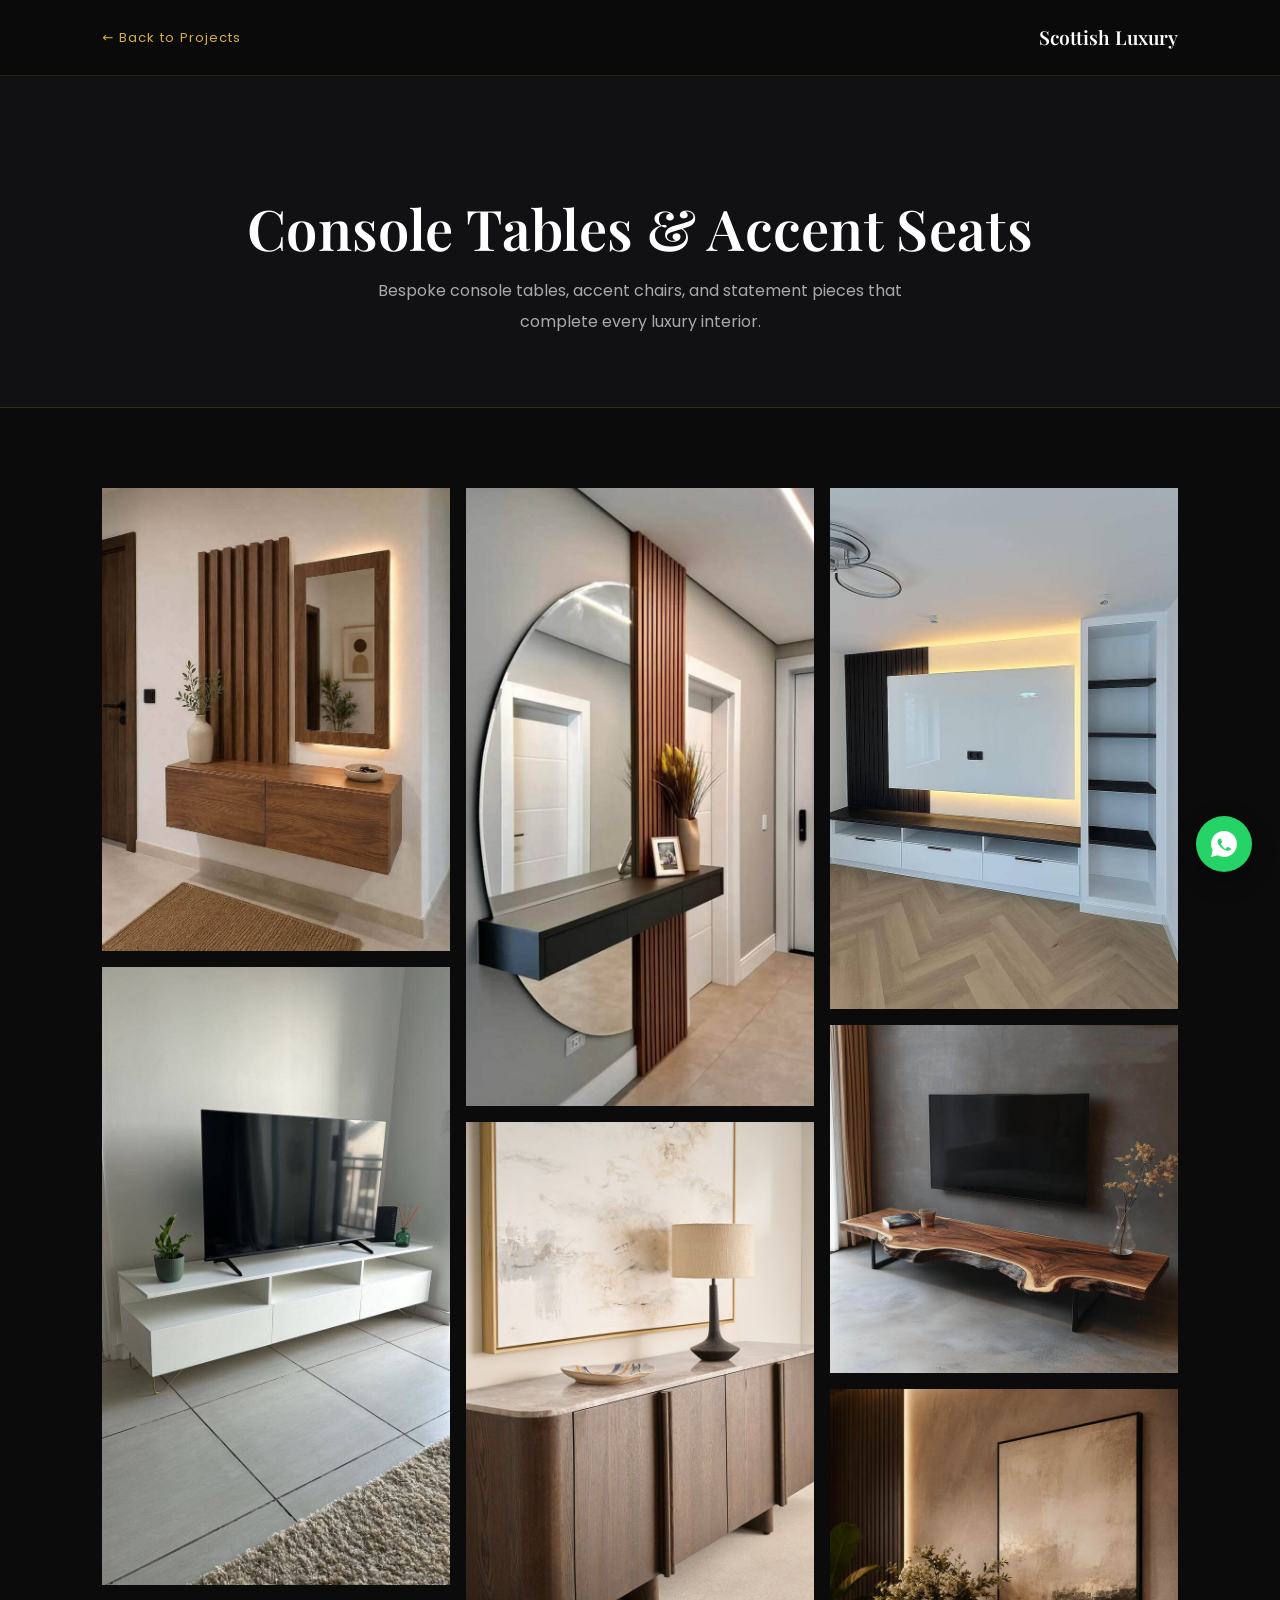
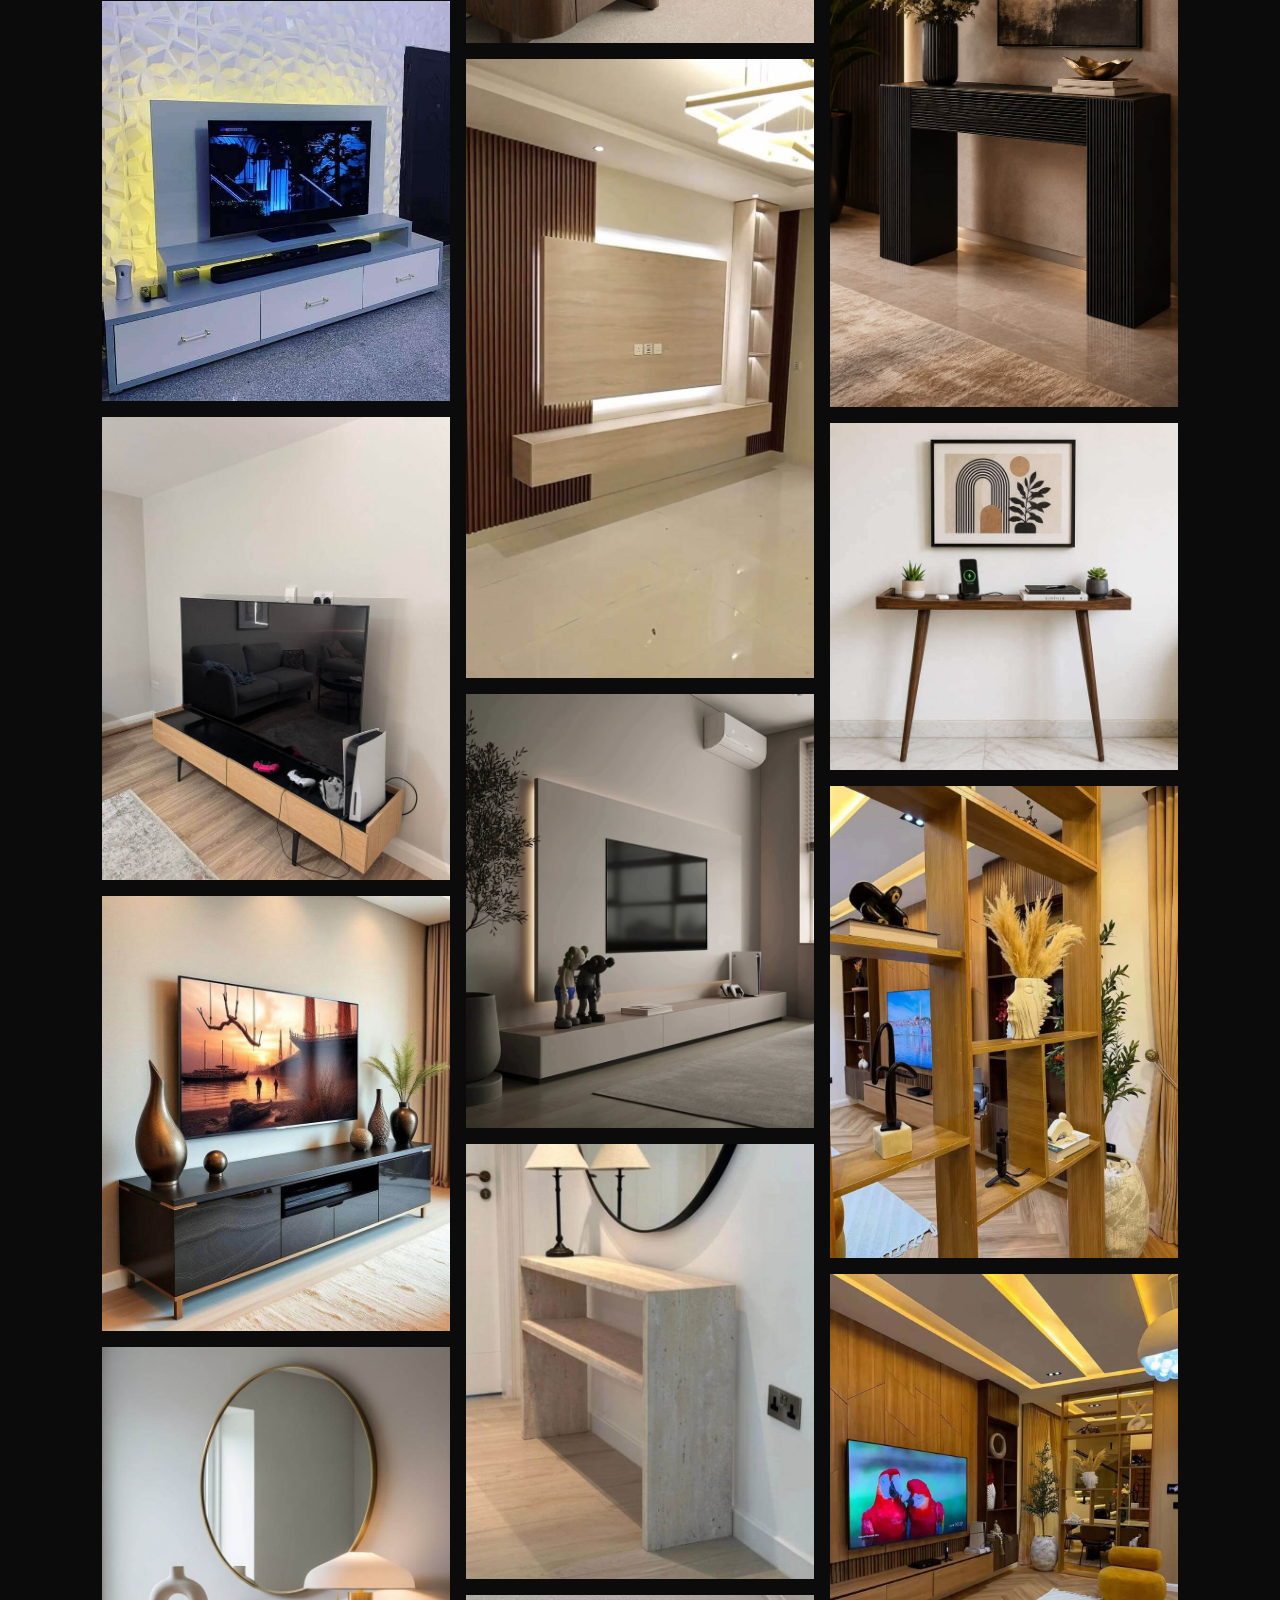
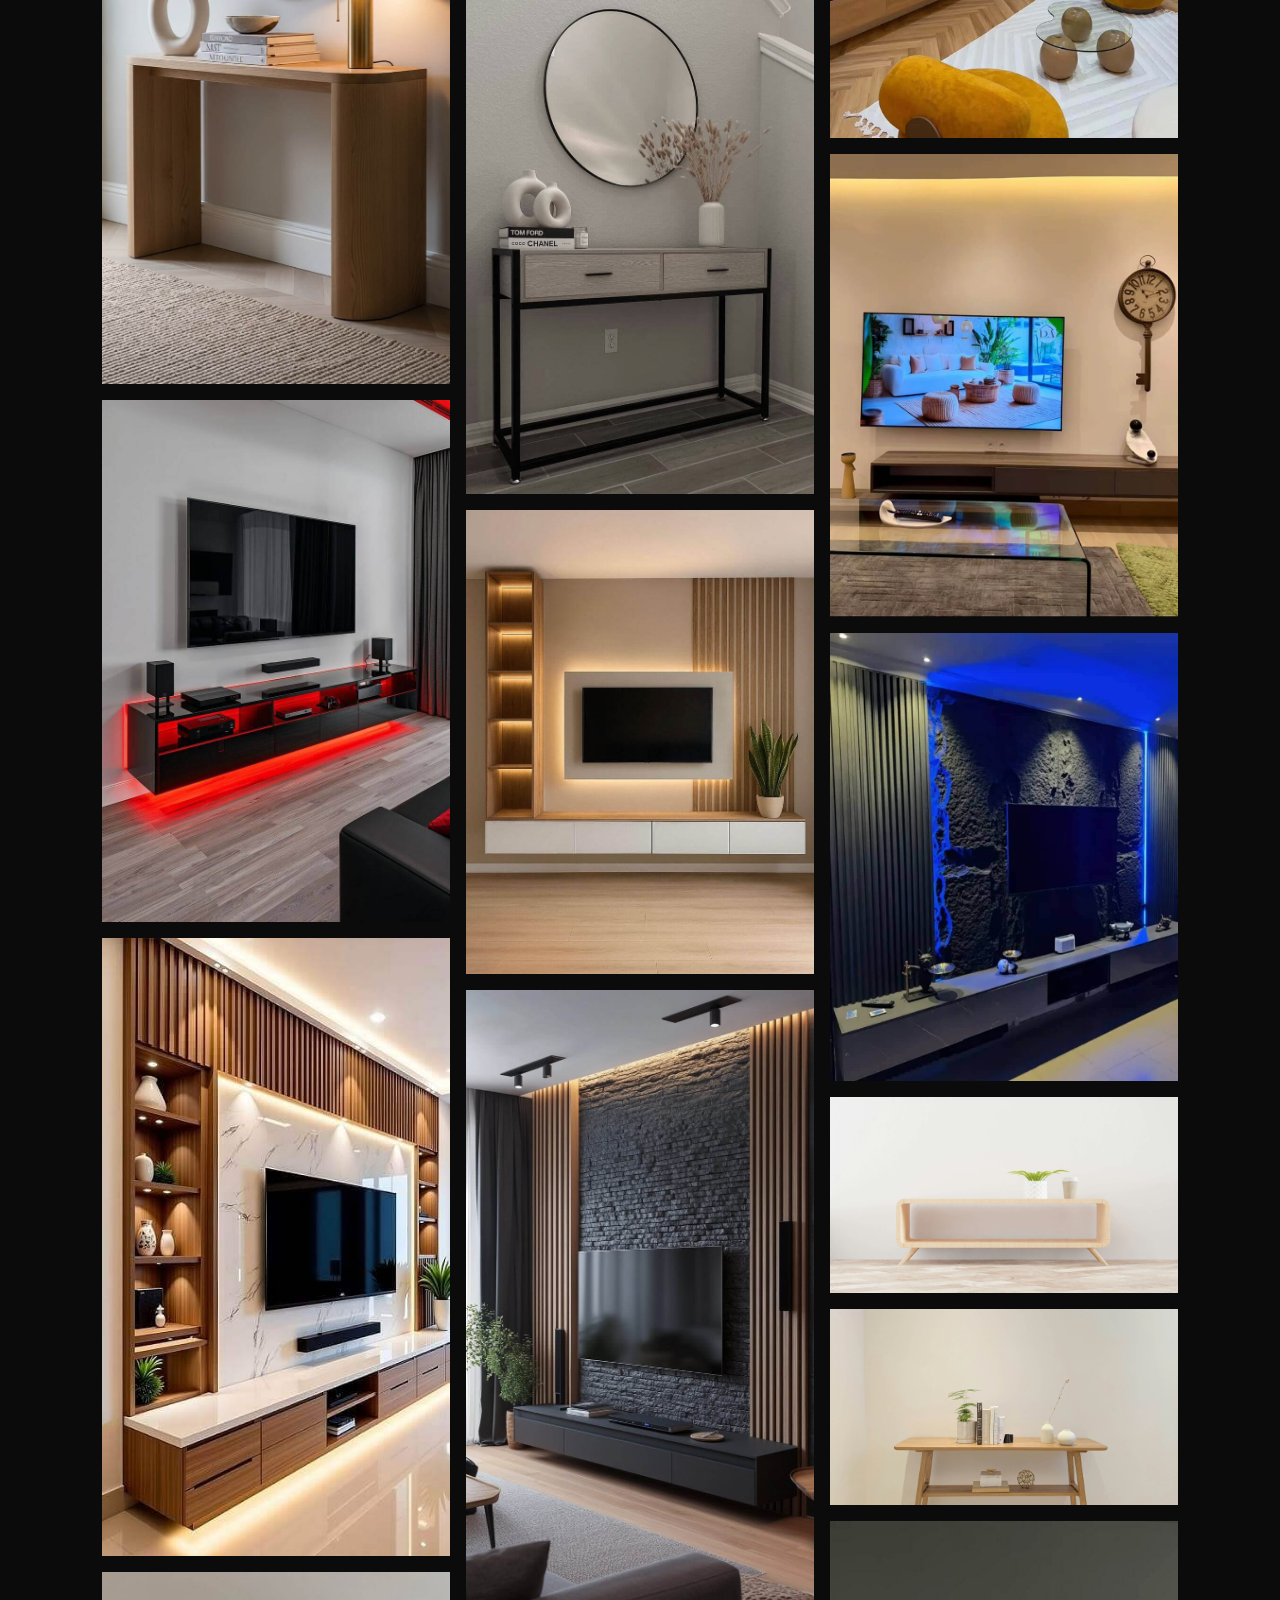
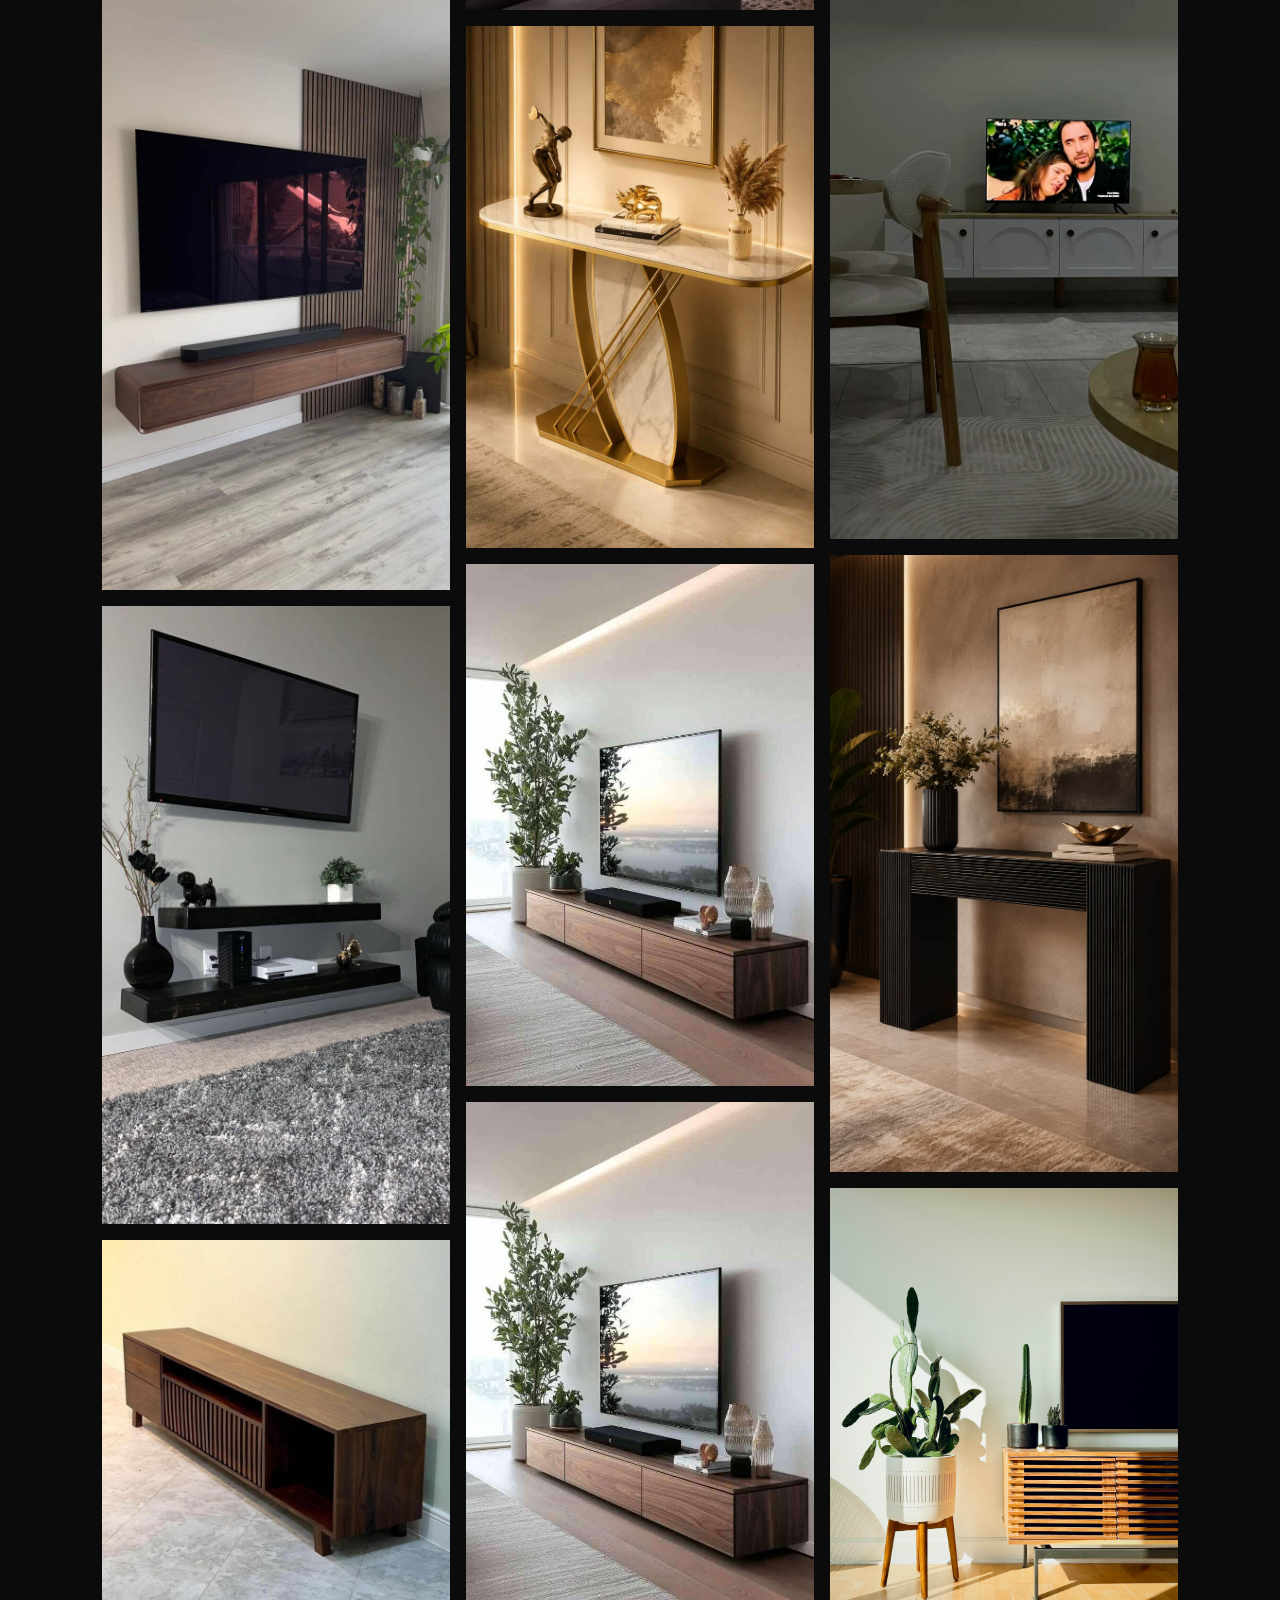
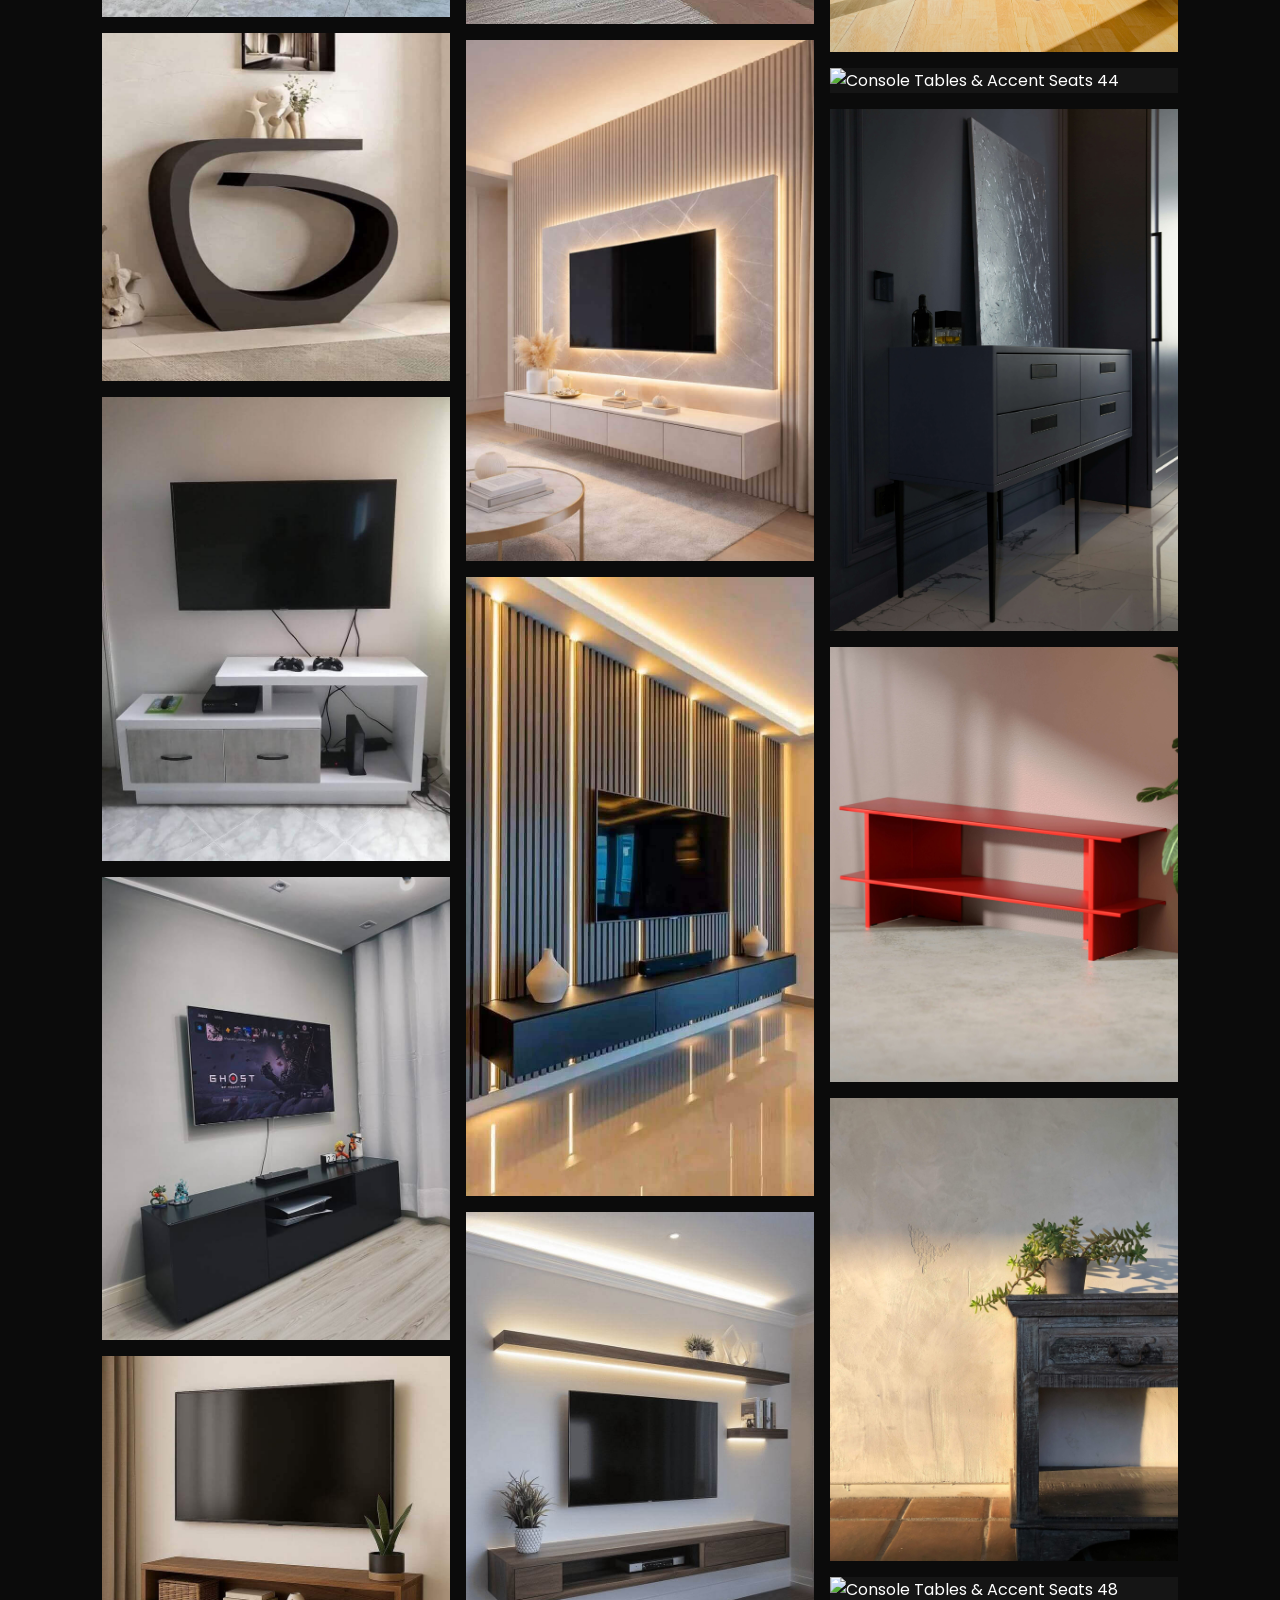
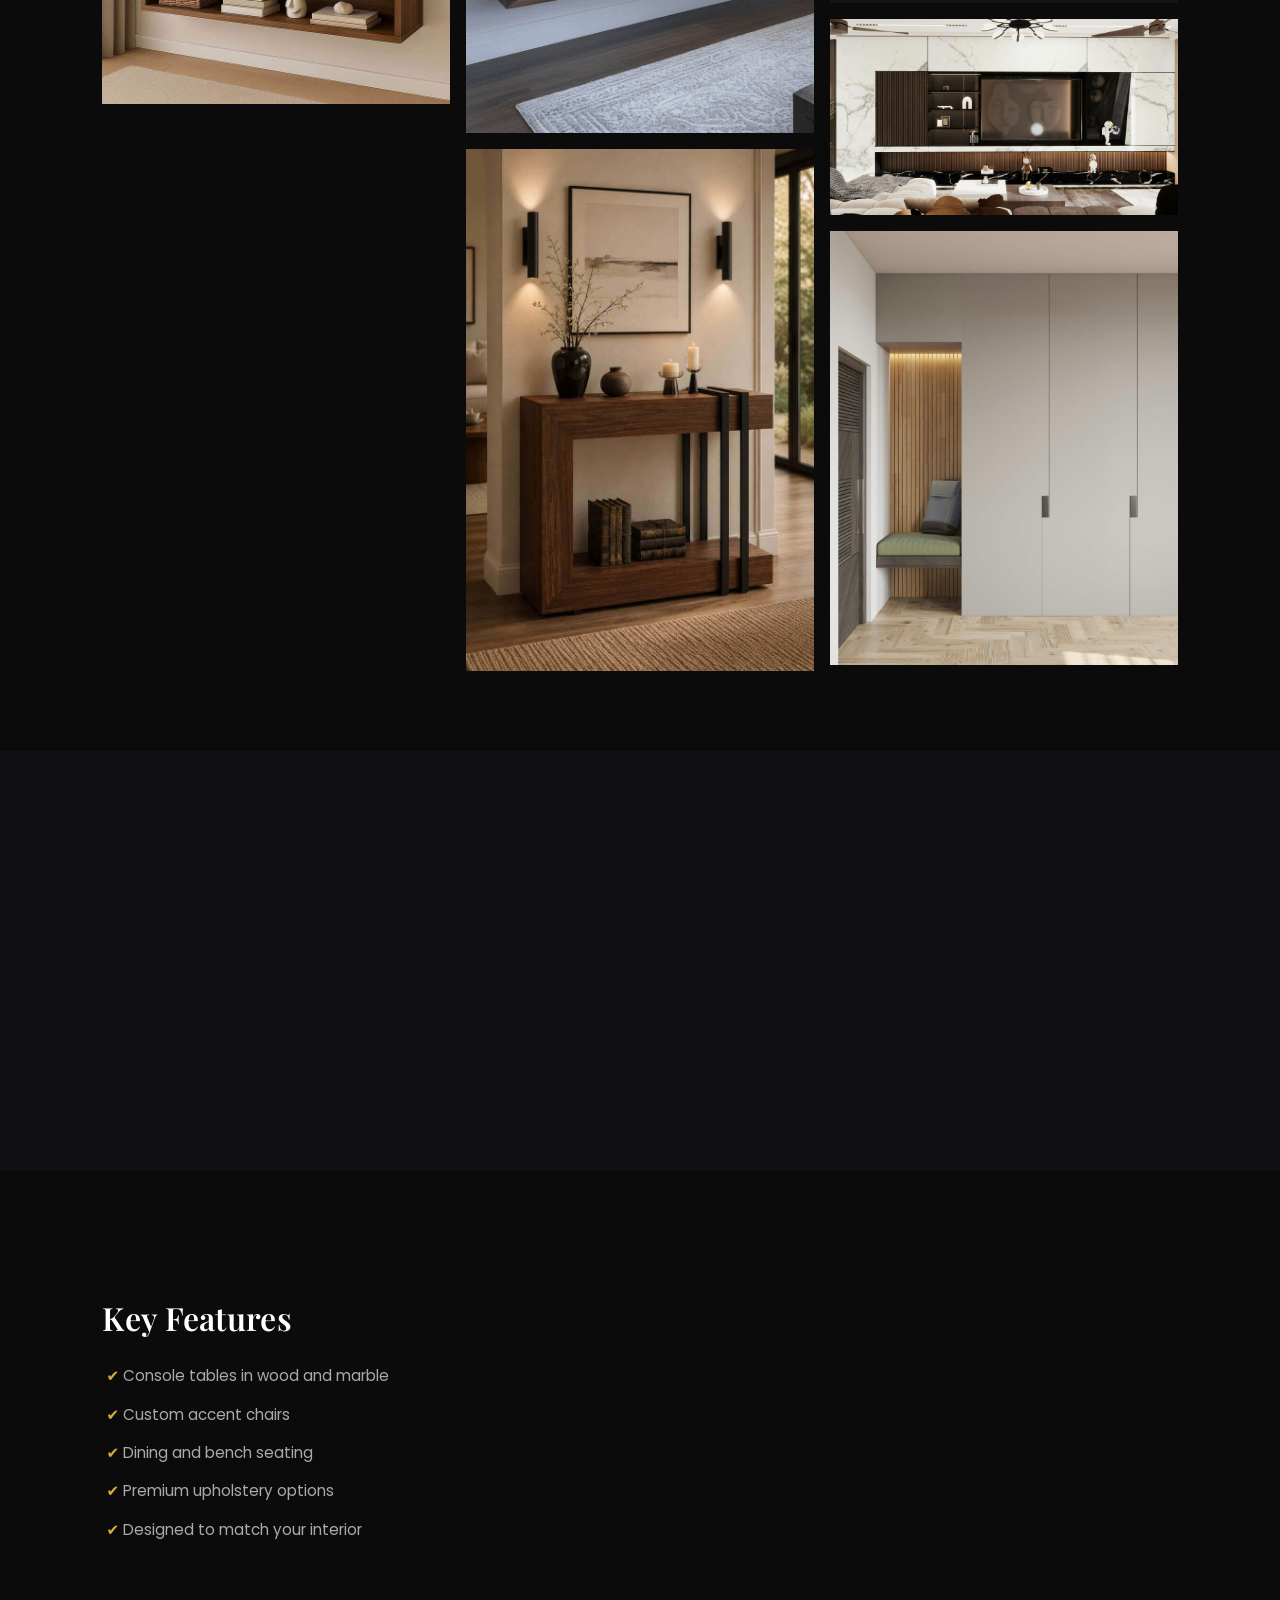
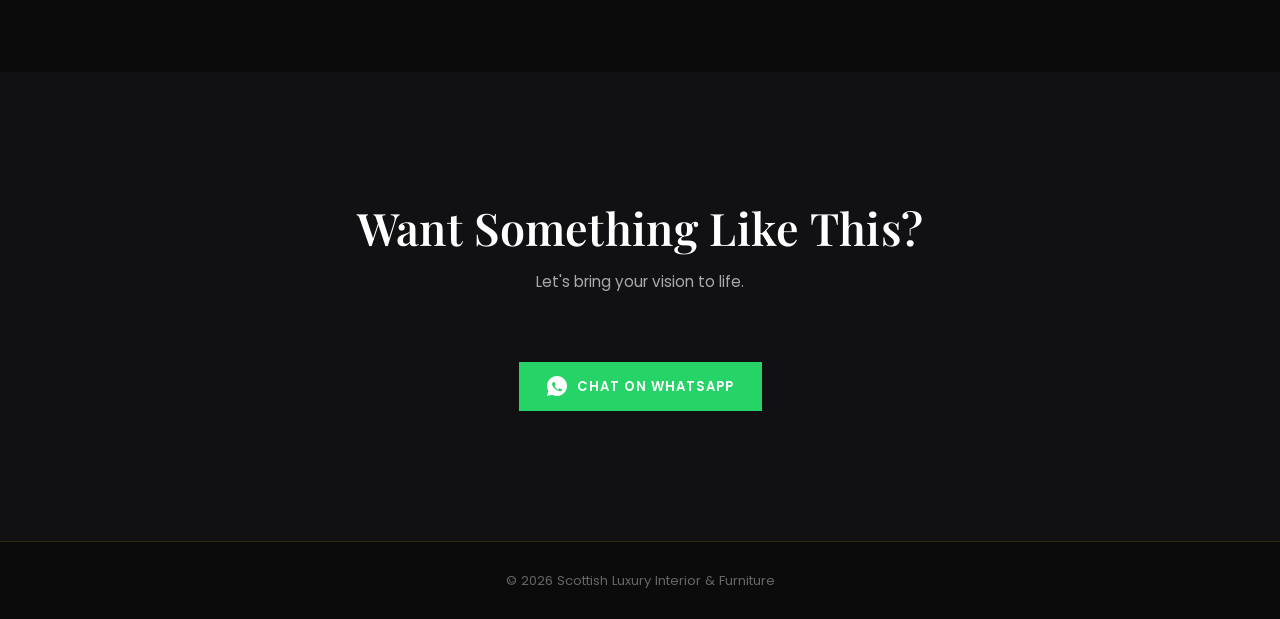
==== commit 3753315d: "Update console.html" ====
--- a/console.html
+++ b/console.html
@@ -22,8 +22,22 @@
     .lightbox-nav { position: absolute; top: 50%; transform: translateY(-50%); font-size: 2.5rem; color: var(--gold); cursor: pointer; background: none; border: none; padding: 10px; }
     .lightbox-prev { left: 20px; }
     .lightbox-next { right: 20px; }
-    @media (max-width: 768px) { .masonry-grid { columns: 2; padding: 60px 5%; } }
-    @media (max-width: 480px) { .masonry-grid { columns: 1; } }
+    @media (max-width: 768px) { 
+  .masonry-grid { 
+    columns: 2;
+    column-gap: 10px;
+    padding: 40px 4%; 
+  }
+  .masonry-item { margin-bottom: 10px; }
+}
+
+@media (max-width: 480px) { 
+  .masonry-grid { 
+    columns: 2;
+    column-gap: 8px;
+    padding: 30px 3%; 
+  }
+}
   </style>
 </head>
 <body>
@@ -300,4 +314,4 @@
     reveals.forEach(r => observer.observe(r));
   </script>
 </body>
-</html>+</html>
